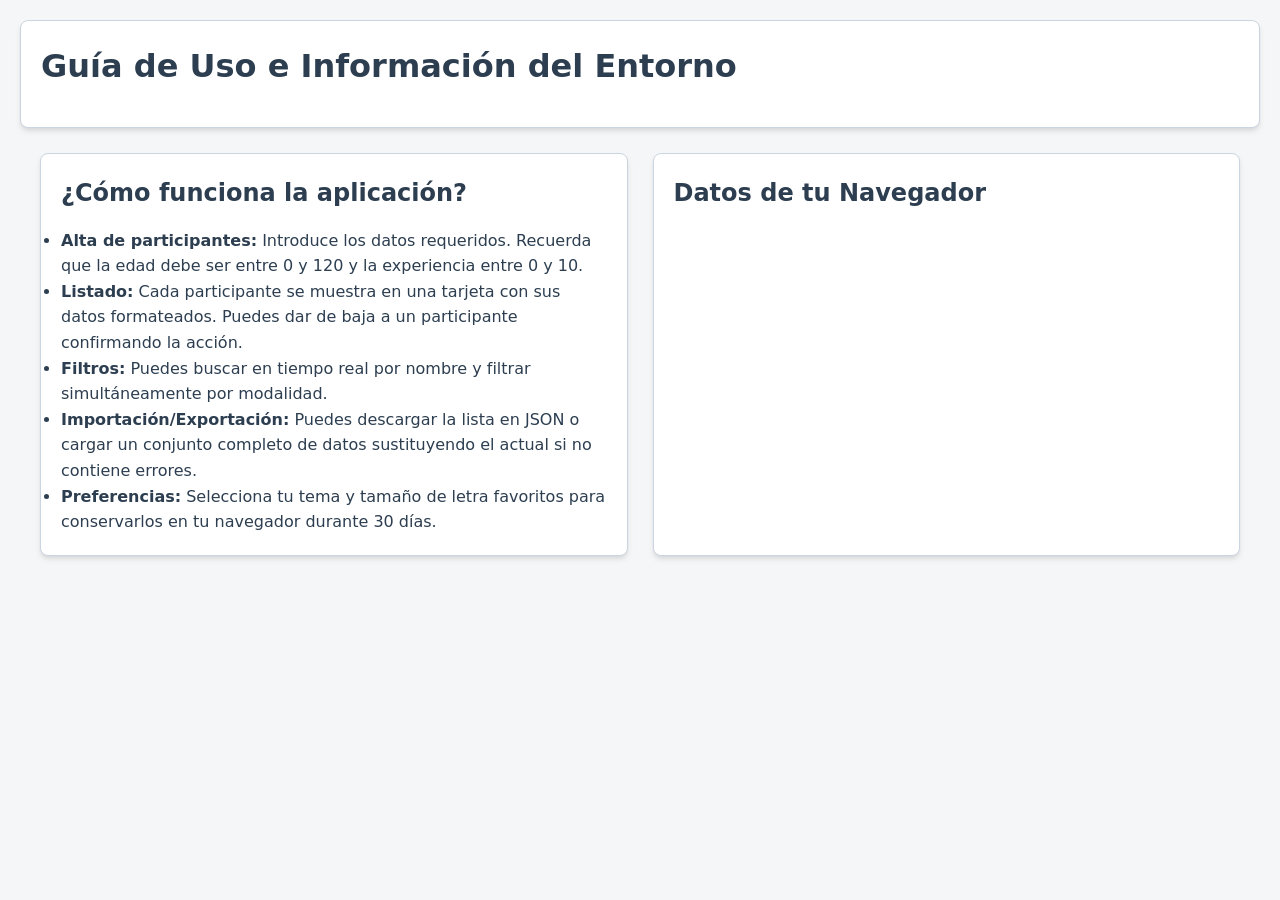
==== ayuda.html @ c25606fa "Fase 1 - Completada. (Estructura establecida, htmls hechos y CSS)" ====
<!DOCTYPE html>
<html lang="es">
<head>
  <meta charset="UTF-8">
  <meta name="viewport" content="width=device-width, initial-scale=1.0">
  <title>Ayuda del Sistema</title>
  <link rel="stylesheet" href="styles/style.css">
  <script src="js/ayuda.js" defer></script>
</head>
<body>
  <header>
    <h1>Guía de Uso e Información del Entorno</h1>
  </header>

  <main>
    <section id="sec-instrucciones">
      <h2>¿Cómo funciona la aplicación?</h2>
      <ul>
        <li><strong>Alta de participantes:</strong> Introduce los datos requeridos. Recuerda que la edad debe ser entre 0 y 120 y la experiencia entre 0 y 10.</li>
        <li><strong>Listado:</strong> Cada participante se muestra en una tarjeta con sus datos formateados. Puedes dar de baja a un participante confirmando la acción.</li>
        <li><strong>Filtros:</strong> Puedes buscar en tiempo real por nombre y filtrar simultáneamente por modalidad.</li>
        <li><strong>Importación/Exportación:</strong> Puedes descargar la lista en JSON o cargar un conjunto completo de datos sustituyendo el actual si no contiene errores.</li>
        <li><strong>Preferencias:</strong> Selecciona tu tema y tamaño de letra favoritos para conservarlos en tu navegador durante 30 días.</li>
      </ul>
    </section>

    <section id="sec-info-navegador">
      <h2>Datos de tu Navegador</h2>
      <div id="datos-navegador"></div>
    </section>
  </main>
</body>
</html>
---- styles/style.css ----
/* ==========================================================================
   1. Variables CSS y Temas (Base, Oscuro y Tamaños)
   ========================================================================== */
:root {
  --bg-color: #f4f6f8;
  --text-color: #2c3e50;
  --card-bg: #ffffff;
  --primary-color: #2563eb;
  --primary-hover: #1d4ed8;
  --danger-color: #dc2626;
  --danger-hover: #b91c1c;
  --border-color: #cbd5e1;
  --shadow: 0 4px 6px -1px rgba(0, 0, 0, 0.1), 0 2px 4px -1px rgba(0, 0, 0, 0.06);
  --base-font-size: 16px;
  --font-family: system-ui, -apple-system, BlinkMacSystemFont, 'Segoe UI', Roboto, sans-serif;
}

/* Tema Oscuro: Se activará cuando JavaScript añada la clase "tema-oscuro" al body */
body.tema-oscuro {
  --bg-color: #0f172a;
  --text-color: #f8fafc;
  --card-bg: #1e293b;
  --border-color: #334155;
  --shadow: 0 4px 6px -1px rgba(0, 0, 0, 0.5);
}

/* Tamaño Grande: Se activará cuando JavaScript añada la clase "tamano-grande" al body */
body.tamano-grande {
  --base-font-size: 19px;
}

/* ==========================================================================
   2. Estilos Generales y Maquetación
   ========================================================================== */
* {
  box-sizing: border-box;
  margin: 0;
  padding: 0;
}

body {
  font-family: var(--font-family);
  font-size: var(--base-font-size);
  background-color: var(--bg-color);
  color: var(--text-color);
  line-height: 1.6;
  padding: 20px;
  transition: background-color 0.2s ease, color 0.2s ease;
}

header {
  display: flex;
  flex-wrap: wrap;
  justify-content: space-between;
  align-items: center;
  gap: 15px;
  background-color: var(--card-bg);
  padding: 20px;
  border-radius: 8px;
  box-shadow: var(--shadow);
  margin-bottom: 25px;
  border: 1px solid var(--border-color);
}

#sec-preferencias {
  display: flex;
  align-items: center;
  gap: 10px;
  flex-wrap: wrap;
}

main {
  display: grid;
  grid-template-columns: 1fr;
  gap: 25px;
  max-width: 1200px;
  margin: 0 auto;
}

/* Disposición a dos columnas en pantallas medianas/grandes */
@media (min-width: 900px) {
  main {
    grid-template-columns: 1fr 1fr;
  }
  
  #sec-listado, #sec-iframe, #sec-json {
    grid-column: span 2;
  }
}

section {
  background-color: var(--card-bg);
  padding: 20px;
  border-radius: 8px;
  box-shadow: var(--shadow);
  border: 1px solid var(--border-color);
}

h1, h2, h3 {
  margin-bottom: 15px;
}

/* ==========================================================================
   3. Formularios, Entradas y Botones
   ========================================================================== */
form div {
  margin-bottom: 15px;
  display: flex;
  flex-direction: column;
}

label {
  font-weight: 600;
  margin-bottom: 5px;
}

input, select, textarea, button {
  font-family: inherit;
  font-size: 1rem;
  padding: 10px;
  border: 1px solid var(--border-color);
  border-radius: 6px;
  background-color: var(--bg-color);
  color: var(--text-color);
}

input:focus, select:focus, textarea:focus {
  outline: 2px solid var(--primary-color);
}

button {
  cursor: pointer;
  background-color: var(--primary-color);
  color: #ffffff;
  border: none;
  font-weight: 600;
  transition: background-color 0.2s ease;
}

button:hover {
  background-color: var(--primary-hover);
}

/* Estilo para botón de borrado */
button.btn-borrar {
  background-color: var(--danger-color);
}

button.btn-borrar:hover {
  background-color: var(--danger-hover);
}

/* ==========================================================================
   4. Componentes Específicos (Tarjetas, Errores e Iframe)
   ========================================================================== */
.mensaje-error {
  margin-top: 15px;
  color: var(--danger-color);
  font-weight: bold;
  white-space: pre-line;
}

/* Grid dinámico para la colección de tarjetas que se generará en el DOM */
#contenedor-tarjetas {
  display: grid;
  grid-template-columns: repeat(auto-fill, minmax(280px, 1fr));
  gap: 15px;
  margin-top: 15px;
}

.tarjeta-participante {
  background-color: var(--bg-color);
  border: 1px solid var(--border-color);
  border-radius: 6px;
  padding: 15px;
  display: flex;
  flex-direction: column;
  justify-content: space-between;
  gap: 10px;
}

.badge {
  display: inline-block;
  padding: 2px 8px;
  border-radius: 12px;
  font-size: 0.85rem;
  font-weight: 600;
  background-color: var(--primary-color);
  color: #ffffff;
  margin-right: 5px;
}

textarea {
  width: 100%;
  resize: vertical;
  margin-bottom: 10px;
}

iframe {
  width: 100%;
  height: 220px;
  border: 1px solid var(--border-color);
  border-radius: 6px;
  background-color: var(--bg-color);
}
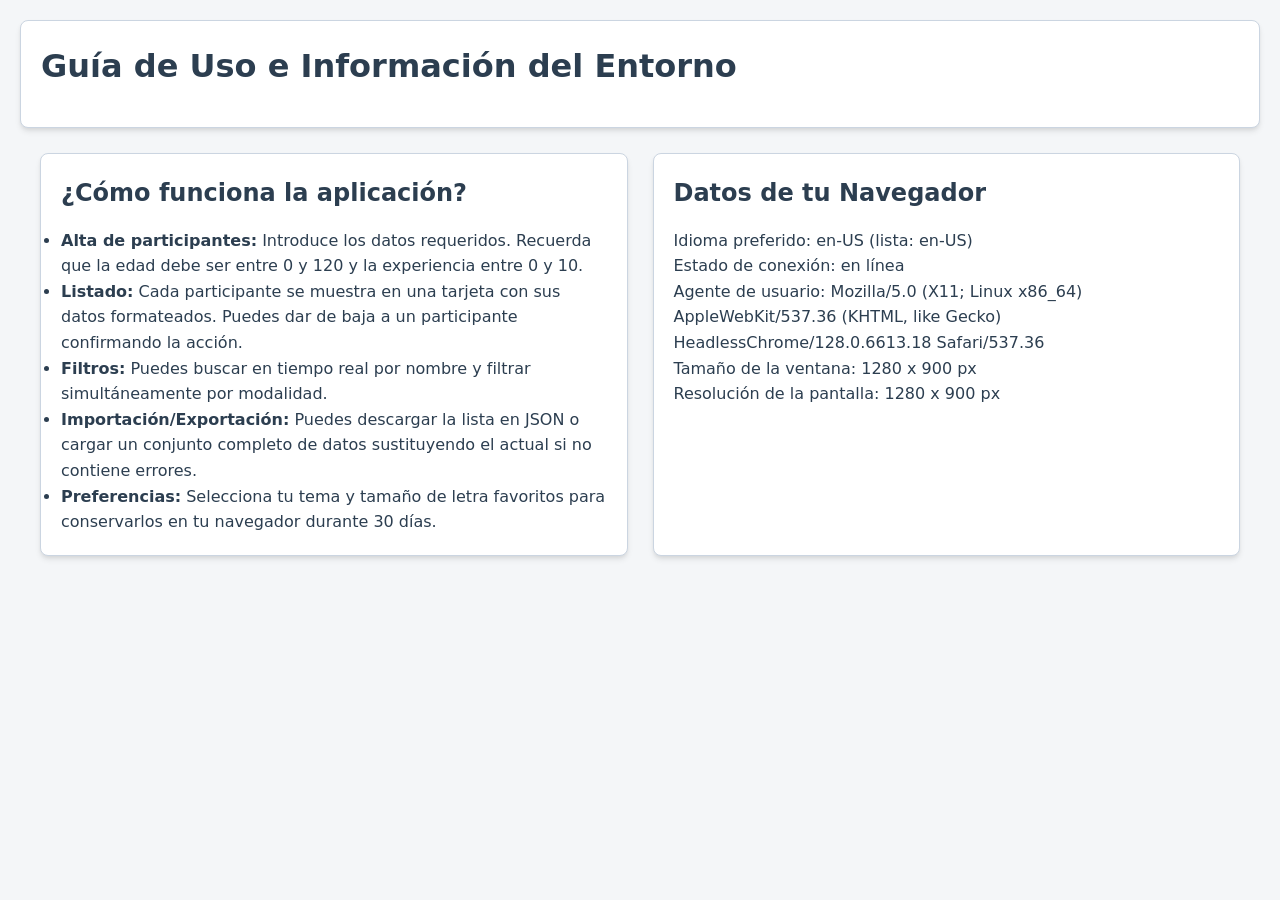
==== commit 5e69762a: "Actividad Terminada" ====
--- a/ayuda.html
+++ b/ayuda.html
@@ -6,6 +6,7 @@
   <title>Ayuda del Sistema</title>
   <link rel="stylesheet" href="styles/style.css">
   <script src="js/ayuda.js" defer></script>
+  <script src="js/funciones.js" defer></script>
 </head>
 <body>
   <header>
